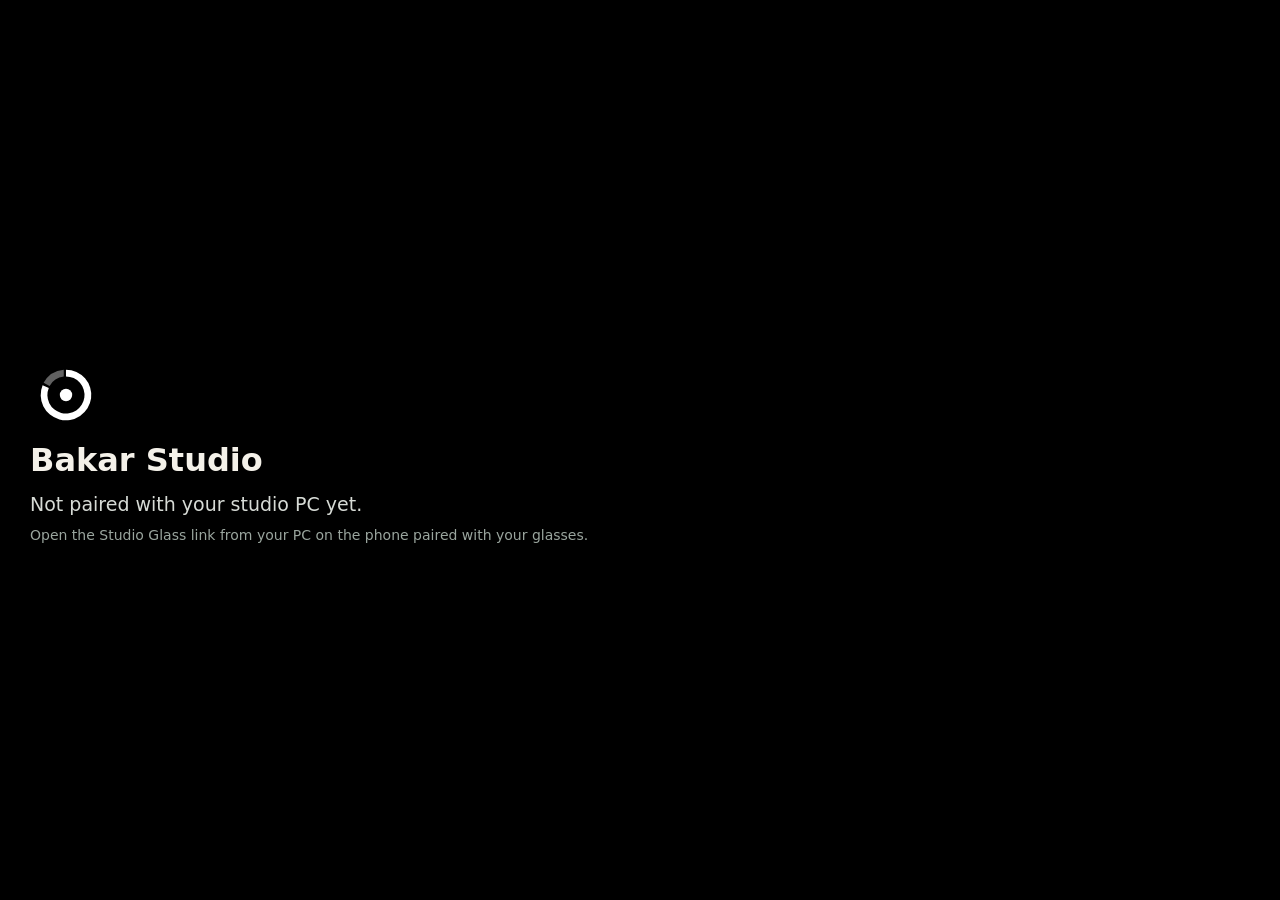
==== index.html @ 51a5f8b8 "Live only when the PC answers; job names, battery chip, calm, less light - "Live" only when the PC a" ====
<!doctype html>
<html lang="en">
<head>
  <meta charset="utf-8">
  <meta name="viewport" content="width=device-width, initial-scale=1">
  <meta name="application-name" content="Bakar Studio">
  <meta name="description" content="Bakar Studio at a glance on Meta Ray-Ban Display: renders, AI work, today's AI use at API prices and these glasses' battery and tracking, sent privately from the studio PC.">
  <meta name="mrbd-web-app-capable" content="yes">
  <meta name="robots" content="noindex, nofollow">
  <meta name="theme-color" content="#000000">
  <title>Bakar Studio</title>
  <link rel="icon" href="icon.svg" type="image/svg+xml">
  <link rel="stylesheet" href="style.css">
</head>
<body>
  <main>
    <section id="glance" class="screen" aria-labelledby="title">
      <header class="topline">
        <span class="brand" id="title">Bakar Studio</span>
        <span class="right">
          <span id="state" class="state" hidden><span id="dot" class="dot" aria-hidden="true"></span><span id="stateText">Asking your PC…</span></span>
          <span id="gbat" class="gbat" hidden aria-label="Glasses battery">
            <svg viewBox="0 0 24 24" aria-hidden="true"><rect x="2.5" y="7" width="17" height="10" rx="2.2" fill="none" stroke="currentColor" stroke-width="1.8"/><rect x="20.2" y="10" width="1.8" height="4" rx=".6"/><rect class="gbat-fill" x="4.3" y="8.8" width="13.4" height="6.4" rx="1"/><path class="gbat-bolt" d="M12.6 7.4 8.4 12.6h2.9l-1 4 4.3-5.4h-2.9z" fill="#000" stroke="#000" stroke-width="1.6" stroke-linejoin="round"/><path class="gbat-bolt" d="M12.6 7.4 8.4 12.6h2.9l-1 4 4.3-5.4h-2.9z"/></svg><span class="gbat-text"></span>
          </span>
        </span>
      </header>

      <div id="headCard" class="head" tabindex="0">
        <p id="headline" class="headline quiet">Asking your PC…</p>
        <p id="subline" class="subline"></p>
      </div>

      <div id="rendersBlock" class="block renders" tabindex="0" aria-labelledby="rendersLabel" hidden>
        <p id="rendersLabel" class="label">Renders</p>
        <ol id="renderList" class="items"></ol>
      </div>

      <div id="pairRow" class="pair" hidden>
        <div class="block" tabindex="0" aria-labelledby="aiLabel">
          <p id="aiLabel" class="label">AI at work</p>
          <p id="aiText" class="value"></p>
          <p id="aiNote" class="note"></p>
        </div>
        <div class="block" tabindex="0" aria-labelledby="costLabel">
          <p id="costLabel" class="label">AI use today</p>
          <p id="costText" class="value"></p>
          <p id="costNote" class="note"></p>
        </div>
      </div>

      <div id="glassesBlock" class="block line" tabindex="0" aria-labelledby="glassesLabel" hidden>
        <p id="glassesLabel" class="label">Glasses</p>
        <p class="line-text"><span id="glassesText" class="value"></span><span id="glassesNote" class="note"></span></p>
      </div>
    </section>

    <section id="setup" class="screen center" hidden>
      <svg class="hero" viewBox="0 0 64 64" aria-hidden="true"><use href="icon-mono.svg#glyph"/></svg>
      <h1>Bakar Studio</h1>
      <p class="subline">Not paired with your studio PC yet.</p>
      <p class="note">Open the Studio Glass link from your PC on the phone paired with your glasses.</p>
    </section>
  </main>
  <script src="vendor/mqtt.min.js"></script>
  <script src="app.js"></script>
</body>
</html>
---- style.css ----
/* Bakar Studio on Meta Ray-Ban Display.
   Additive display: black is see-through, so only type, hairlines and the focus glow are lit. Colours
   follow the studio hub: mint for work moving, warm amber for anything that needs Bakar's eyes. */
:root {
  --ink: #f4f1e9;
  --soft: #d7dbd6;
  --dim: #9aa59e;
  --hair: rgba(255, 255, 255, 0.3);
  --mint: #8bdbb6;
  --mint-soft: rgba(139, 219, 182, 0.16);
  --warn: #f4ce90;
  --bad: #f0a5a5;
  --glow: 0 0 0 2px var(--mint), 0 0 8px rgba(139, 219, 182, 0.35);
}

* { box-sizing: border-box; }
[hidden] { display: none !important; }

html, body {
  margin: 0; inline-size: 100%; block-size: 100%;
  background: #000; color: var(--ink);
  font-family: system-ui, -apple-system, "Segoe UI", Roboto, sans-serif;
  -webkit-font-smoothing: antialiased;
}
main { block-size: 100%; }
p, h1 { margin: 0; }
svg { fill: currentColor; }

.screen { display: flex; flex-direction: column; gap: 12px; block-size: 100%; padding: 22px 30px 20px; overflow: hidden; }
.screen.center { justify-content: center; gap: 10px; }

.topline { display: flex; align-items: center; justify-content: space-between; gap: 12px; flex: none; font-size: 15px; color: var(--dim); }
.brand { font-weight: 700; letter-spacing: 0.04em; text-transform: uppercase; font-size: 13px; color: var(--soft); white-space: nowrap; }
.right { display: inline-flex; align-items: center; gap: 14px; min-inline-size: 0; }
.state { display: inline-flex; align-items: center; gap: 8px; white-space: nowrap; min-inline-size: 0; }
#stateText { overflow: hidden; text-overflow: ellipsis; }
/* A link warning is the one thing on this line that must read outdoors: bright, not dim grey. */
.state.warn { color: var(--warn); font-weight: 600; }
.dot { flex: none; inline-size: 8px; block-size: 8px; border-radius: 50%; background: var(--dim); }
.dot.live { background: var(--mint); box-shadow: 0 0 8px var(--mint); }
.state.warn .dot { background: var(--warn); }

/* The glasses' battery, as in Tidal Glass: a bolt while charging, warm at 15% or less. */
.gbat { display: inline-flex; align-items: center; gap: 4px; flex: none; font-variant-numeric: tabular-nums; }
.gbat svg { inline-size: 18px; block-size: 18px; }
.gbat.low { color: var(--warn); font-weight: 600; }
.gbat.charging { color: var(--mint); }
.gbat .gbat-bolt { display: none; }
.gbat.charging .gbat-bolt { display: inline; }

.head, .block { border: 1.5px solid var(--hair); border-radius: 18px; outline: none; }
.head { padding: 12px 18px 14px; flex: none; }
.headline { font-size: 34px; font-weight: 760; letter-spacing: -0.01em; line-height: 1.1; }
.headline.moving { color: var(--mint); }
.headline.attention { color: var(--warn); }
.headline.quiet, .headline.offline { color: var(--soft); }
.subline { font-size: 19px; color: var(--soft); margin-top: 4px; }

.block { padding: 10px 16px 12px; min-block-size: 0; }
.block.renders { flex: 1; overflow: hidden; }
.label { font-size: 13px; letter-spacing: 0.06em; text-transform: uppercase; color: var(--dim); margin-bottom: 4px; }
.value { font-size: 22px; font-weight: 700; line-height: 1.2; }
.note { font-size: 14px; color: var(--dim); margin-top: 2px; }

.items { list-style: none; margin: 0; padding: 0; display: flex; flex-direction: column; gap: 6px; }
.items li { display: grid; grid-template-columns: 14px minmax(0, 1fr) auto; align-items: baseline; gap: 10px; font-size: 19px; }
.items .mark { inline-size: 10px; block-size: 10px; border-radius: 50%; background: var(--mint); align-self: center; }
.items .mark.attention { background: var(--warn); border-radius: 2px; transform: rotate(45deg); }
.items .mark.idle { background: var(--dim); }
.items .ti { white-space: nowrap; overflow: hidden; text-overflow: ellipsis; }
.items .st { font-size: 15px; color: var(--dim); white-space: nowrap; font-variant-numeric: tabular-nums; }
.items .why { grid-column: 2 / 4; font-size: 15px; color: var(--warn); white-space: nowrap; overflow: hidden; text-overflow: ellipsis; margin-top: -4px; }
.items li.more .ti { color: var(--dim); font-size: 16px; }

.pair { display: grid; grid-template-columns: minmax(0, 1fr) minmax(0, 1fr); gap: 12px; flex: none; }
.pair .value, .pair .note { white-space: nowrap; overflow: hidden; text-overflow: ellipsis; }
.block.line { display: flex; align-items: baseline; gap: 14px; flex: none; padding: 8px 16px 9px; min-block-size: 44px; }
.block.line .label { margin-bottom: 0; }
.line-text { display: flex; align-items: baseline; gap: 12px; min-inline-size: 0; }
.line-text .note { margin-top: 0; white-space: nowrap; overflow: hidden; text-overflow: ellipsis; }
.value.low { color: var(--warn); }
.value.quiet { color: var(--soft); font-weight: 600; font-size: 18px; }
.line-text .value { white-space: nowrap; flex: none; }

/* Focus is a ring, never a fill: the page is read-only, and a lit card would only spend light. */
.head:focus, .block:focus { border-color: var(--mint); box-shadow: var(--glow); }

h1 { font-size: 32px; }
.hero { inline-size: 72px; block-size: 72px; color: var(--mint); }

/* The PC isn't answering, or the link is down: everything below the top line is its last update. */
body.stale .head, body.stale .block { opacity: 0.55; }

/* ---- calm: less light while nobody is touching it ------------------------------------------
   After 15 s without a swipe or pinch, borders, labels and secondary text dim. A link warning keeps
   everything bright; a render problem's headline and reasons, and a low battery, stay bright. */
body.calm .head, body.calm .block { border-color: rgba(255, 255, 255, 0.14); }
body.calm .head:focus, body.calm .block:focus { border-color: rgba(139, 219, 182, 0.5); box-shadow: none; }
body.calm .brand, body.calm .state, body.calm .label, body.calm .note, body.calm .subline,
body.calm .items .st, body.calm .items .mark, body.calm .gbat:not(.low) { opacity: 0.55; }
body.calm .headline:not(.attention), body.calm .value, body.calm .items .ti { opacity: 0.7; }

@media (prefers-reduced-motion: no-preference) {
  .head, .block { transition: box-shadow 140ms ease, border-color 140ms ease; }
  /* Easing into calm is slow so it never draws the eye; waking is instant (no transition back). */
  body.calm .brand, body.calm .state, body.calm .label, body.calm .note, body.calm .subline,
  body.calm .items .st, body.calm .items .mark, body.calm .gbat, body.calm .headline, body.calm .value,
  body.calm .items .ti { transition: opacity 900ms ease; }
}
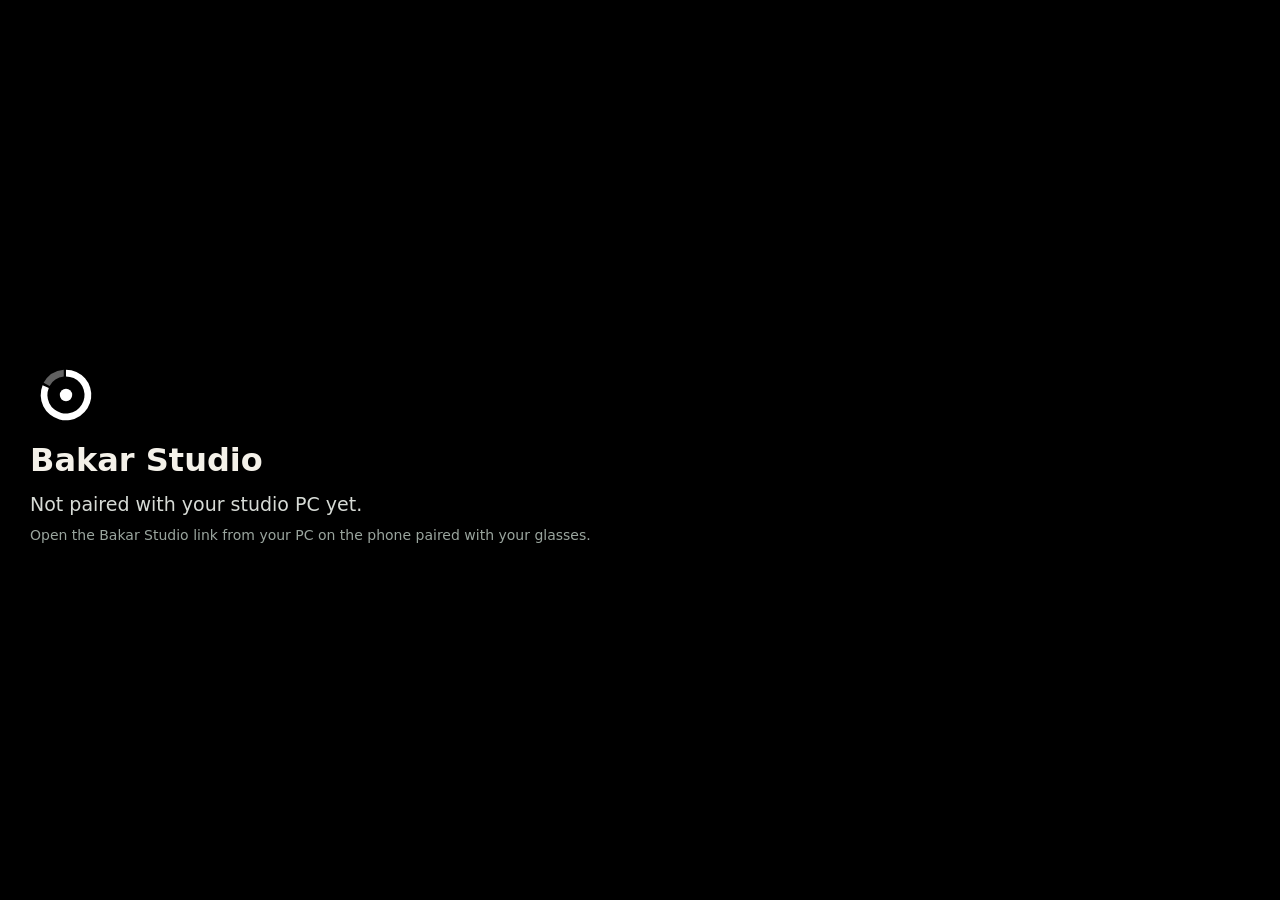
==== commit b2baf454: "Expose Bakar Studio launcher icons and picture review description" ====
--- a/index.html
+++ b/index.html
@@ -4,12 +4,21 @@
   <meta charset="utf-8">
   <meta name="viewport" content="width=device-width, initial-scale=1">
   <meta name="application-name" content="Bakar Studio">
-  <meta name="description" content="Bakar Studio at a glance on Meta Ray-Ban Display: renders, AI work, today's AI use at API prices and these glasses' battery and tracking, sent privately from the studio PC.">
+  <meta name="description" content="Check render progress, review pictures and send feedback to your studio PC.">
   <meta name="mrbd-web-app-capable" content="yes">
   <meta name="robots" content="noindex, nofollow">
   <meta name="theme-color" content="#000000">
   <title>Bakar Studio</title>
   <link rel="icon" href="icon.svg" type="image/svg+xml">
+  <meta property="og:title" content="Bakar Studio">
+  <meta property="og:description" content="Check render progress, review pictures and send feedback to your studio PC.">
+  <meta property="og:image" content="https://baklarrrr.github.io/studio-glass/icon-512.png">
+  <meta property="og:image:width" content="512">
+  <meta property="og:image:height" content="512">
+  <meta property="og:image:alt" content="A mint progress ring around a white dot.">
+  <link rel="manifest" href="manifest.webmanifest">
+  <link rel="apple-touch-icon" href="icon-192.png">
+  <link rel="icon" type="image/png" sizes="192x192" href="icon-192.png">
   <link rel="stylesheet" href="style.css">
 </head>
 <body>
@@ -25,43 +34,91 @@
         </span>
       </header>
 
-      <div id="headCard" class="head" tabindex="0">
-        <p id="headline" class="headline quiet">Asking your PC…</p>
-        <p id="subline" class="subline"></p>
-      </div>
+      <nav id="rootNavigation" class="root-navigation" aria-label="Studio views"><button id="studioTab" type="button" data-peer="studio" aria-current="page">Studio</button><button id="picturesTab" type="button" data-peer="pictures">Pictures</button><button id="feedbackTab" type="button" data-peer="feedback">Feedback</button></nav>
+      <button id="desktopBack" class="desktop-back" type="button" hidden>Back</button>
+      <button id="headCard" class="head dashboard" type="button" disabled aria-disabled="true" aria-label="Open render jobs">
+        <span id="headline" class="headline quiet">Asking your PC…</span>
+        <span id="subline" class="subline"></span>
+      </button>
 
-      <div id="rendersBlock" class="block renders" tabindex="0" aria-labelledby="rendersLabel" hidden>
-        <p id="rendersLabel" class="label">Renders</p>
+      <button id="rendersBlock" class="block renders dashboard" type="button" aria-label="Open all render jobs" hidden>
+        <p id="rendersLabel" class="label">Renders <span class="open-hint">Open jobs ›</span></p>
         <ol id="renderList" class="items"></ol>
-      </div>
+      </button>
+      <button id="picturesButton" class="pictures-entry dashboard" type="button" hidden>Pictures <span>View renders and give feedback ›</span></button>
 
-      <div id="pairRow" class="pair" hidden>
-        <div class="block" tabindex="0" aria-labelledby="aiLabel">
+      <div id="pairRow" class="pair dashboard" hidden>
+        <div class="block" aria-labelledby="aiLabel">
           <p id="aiLabel" class="label">AI at work</p>
           <p id="aiText" class="value"></p>
           <p id="aiNote" class="note"></p>
         </div>
-        <div class="block" tabindex="0" aria-labelledby="costLabel">
+        <div class="block" aria-labelledby="costLabel">
           <p id="costLabel" class="label">AI use today</p>
           <p id="costText" class="value"></p>
           <p id="costNote" class="note"></p>
         </div>
       </div>
 
-      <div id="glassesBlock" class="block line" tabindex="0" aria-labelledby="glassesLabel" hidden>
+      <div id="glassesBlock" class="block line dashboard" aria-labelledby="glassesLabel" hidden>
         <p id="glassesLabel" class="label">Glasses</p>
         <p class="line-text"><span id="glassesText" class="value"></span><span id="glassesNote" class="note"></span></p>
       </div>
+
+      <section id="jobScreen" class="job-screen" aria-labelledby="jobHeading" hidden>
+        <div class="job-heading-row">
+          <h1 id="jobHeading">Render jobs</h1>
+          <div class="job-actions">
+
+            <button id="refreshButton" type="button">Refresh</button>
+          </div>
+        </div>
+        <p id="jobContext" class="job-context"></p>
+        <div id="jobBody" class="job-body native-scroll" tabindex="0">
+          <ol id="jobList" class="job-list"></ol>
+          <p id="jobEmpty" class="job-empty" hidden></p>
+          <div id="detailText" class="detail-text" hidden></div>
+        </div>
+        <button id="jobPicturesButton" class="pictures-link" type="button">Browse render pictures</button>
+      </section>
+      <section id="reviewScreen" class="review-screen" aria-labelledby="reviewHeading" hidden>
+        <header class="review-heading"><h1 id="reviewHeading">Pictures</h1><div class="review-top-actions"><button id="reviewRefresh" type="button">Refresh</button></div></header>
+        <p id="reviewMessage" class="review-message" role="status" hidden></p>
+        <p id="reviewIdentity" class="review-identity" hidden></p>
+        <div id="reviewContent" class="review-content native-scroll" tabindex="0" aria-label="View content">
+          <ol id="pictureList" class="picture-list" hidden></ol><ol id="feedbackList" class="picture-list" hidden></ol>
+          <button id="pictureFrame" type="button" class="picture-frame" tabindex="-1" aria-label="Render picture at fit." hidden><img id="renderPicture" alt=""></button>
+          <section id="feedbackForm" class="feedback-form" hidden>
+            <label for="feedbackText">What should change?</label><textarea id="feedbackText" maxlength="2000" placeholder="Select this field to write or dictate feedback." spellcheck="true"></textarea>
+            <div class="feedback-edit-meta"><p id="feedbackCount" class="review-small"></p><button id="finishEditing" class="desktop-only" type="button">Finish editing</button></div>
+            <div class="provider-row" role="group" aria-label="Who should work on this?"><span>Send to</span><button type="button" data-provider="auto" aria-pressed="true">Auto</button><button type="button" data-provider="codex" aria-pressed="false">Codex</button><button type="button" data-provider="claude" aria-pressed="false">Claude</button></div>
+            <p class="review-small">Feedback creates a Studio task. Progress is shown here.</p>
+          </section>
+          <div id="reviewText" class="review-text" hidden></div>
+        </div>
+        <p id="inboxCoverage" class="review-small" hidden></p>
+        <p id="inspectHint" class="review-small" hidden>Directions move the picture. Select or Back returns to fit.</p>
+        <p id="revisionHint" class="review-small" hidden>Starts a new revision. Earlier feedback stays in Feedback.</p>
+        <nav id="reviewPager" class="review-pager" aria-label="Picture or text pages"><button id="reviewPrevious" type="button">Previous</button><span id="reviewPosition" aria-live="polite"></span><button id="reviewNext" type="button">Next</button></nav>
+        <div id="reviewActions" class="review-actions">
+          <button id="zoomPicture" type="button" hidden>Inspect</button><button id="giveFeedback" type="button" hidden>Give feedback</button><button id="newFeedback" type="button" hidden>New feedback</button>
+          <button id="editFeedback" type="button" hidden>Edit feedback</button><button id="revisePicture" type="button" hidden>Revise this picture</button><button id="reviewFeedback" type="button" hidden>Review feedback</button><button id="sendFeedback" type="button" hidden>Send feedback</button>
+          <button id="retryFeedback" type="button" hidden>Retry same feedback</button><button id="checkReceipt" type="button" hidden>Check progress</button>
+          <button id="usePictureVersion" type="button" hidden>Use this picture version</button><button id="openReviewResult" type="button" hidden>Open result picture</button>
+        </div>
+      </section>
     </section>
 
     <section id="setup" class="screen center" hidden>
       <svg class="hero" viewBox="0 0 64 64" aria-hidden="true"><use href="icon-mono.svg#glyph"/></svg>
       <h1>Bakar Studio</h1>
       <p class="subline">Not paired with your studio PC yet.</p>
-      <p class="note">Open the Studio Glass link from your PC on the phone paired with your glasses.</p>
+      <p class="note">Open the Bakar Studio link from your PC on the phone paired with your glasses.</p>
     </section>
   </main>
   <script src="vendor/mqtt.min.js"></script>
+  <script src="navigation.js"></script>
+  <script src="review.js"></script>
   <script src="app.js"></script>
 </body>
 </html>
--- a/style.css
+++ b/style.css
@@ -24,6 +24,11 @@
 }
 main { block-size: 100%; }
 p, h1 { margin: 0; }
+button { font: inherit; color: inherit; background: transparent; cursor: pointer; }
+.pictures-entry, .pictures-link { border: 1.5px solid var(--hair); border-radius: 12px; padding: 9px 16px; min-block-size: 48px; text-align: left; font-size: 20px; flex: none; }
+.pictures-entry span { float: right; font-size: 15px; color: var(--soft); padding-top: 3px; }
+.pictures-link { font-size: 16px; }
+.pictures-entry:focus, .pictures-link:focus { outline: none; border-color: var(--mint); box-shadow: var(--glow); }
 svg { fill: currentColor; }
 
 .screen { display: flex; flex-direction: column; gap: 12px; block-size: 100%; padding: 22px 30px 20px; overflow: hidden; }
@@ -59,6 +64,7 @@
 .block { padding: 10px 16px 12px; min-block-size: 0; }
 .block.renders { flex: 1; overflow: hidden; }
 .label { font-size: 13px; letter-spacing: 0.06em; text-transform: uppercase; color: var(--dim); margin-bottom: 4px; }
+.open-hint { float: right; font-size: 14px; letter-spacing: 0; text-transform: none; color: var(--soft); }
 .value { font-size: 22px; font-weight: 700; line-height: 1.2; }
 .note { font-size: 14px; color: var(--dim); margin-top: 2px; }
 
@@ -82,8 +88,44 @@
 .value.quiet { color: var(--soft); font-weight: 600; font-size: 18px; }
 .line-text .value { white-space: nowrap; flex: none; }
 
-/* Focus is a ring, never a fill: the page is read-only, and a lit card would only spend light. */
+/* Focus is a ring, never a fill: preserve the additive display's black background. */
 .head:focus, .block:focus { border-color: var(--mint); box-shadow: var(--glow); }
+.head[aria-disabled="false"], .renders[role="button"] { cursor: pointer; }
+
+/* Readable pages, with every control kept inside the glasses' 600 × 600 display. */
+.job-screen { display: flex; flex-direction: column; gap: 12px; flex: 1; min-block-size: 0; }
+.job-heading-row { display: flex; align-items: center; justify-content: space-between; gap: 12px; flex: none; }
+.job-heading-row h1 { font-size: 26px; font-weight: 700; line-height: 1.15; }
+.job-heading-row .detail-heading { min-inline-size: 0; white-space: nowrap; overflow: hidden; text-overflow: ellipsis; font-size: 22px; }
+.job-actions { display: flex; gap: 8px; flex: none; }
+.job-actions button, .job-pager button { border: 1.5px solid var(--hair); border-radius: 12px; min-block-size: 48px; padding: 8px 12px; font-size: 17px; }
+.job-screen button:focus { outline: none; border-color: var(--mint); box-shadow: var(--glow); }
+.job-screen button:disabled { opacity: 0.35; cursor: default; }
+.job-context { color: var(--soft); font-size: 15px; line-height: 1.35; flex: none; white-space: pre-line; }
+.job-context:empty { display: none; }
+.job-context.saved { color: var(--warn); }
+.job-body { flex: 1; min-block-size: 0; overflow: hidden; }
+.job-list { list-style: none; margin: 0; padding: 3px; display: flex; flex-direction: column; gap: 10px; }
+.job-button { display: block; inline-size: 100%; text-align: left; border: 1.5px solid var(--hair); border-radius: 16px; padding: 11px 14px; min-block-size: 74px; }
+.job-name { display: block; font-size: 21px; font-weight: 700; white-space: nowrap; overflow: hidden; text-overflow: ellipsis; }
+.job-meta { display: block; color: var(--mint); font-size: 16px; margin-top: 4px; }
+.job-button.attention .job-meta { color: var(--warn); }
+.job-button.queued .job-meta { color: var(--soft); }
+.job-empty { font-size: 22px; line-height: 1.4; padding: 12px 3px; }
+.detail-text { font-size: 22px; line-height: 1.4; white-space: pre-wrap; overflow-wrap: anywhere; padding: 3px; }
+.job-pager { display: flex; align-items: center; justify-content: space-between; gap: 12px; flex: none; }
+#pagePosition { color: var(--soft); font-size: 16px; text-align: center; font-variant-numeric: tabular-nums; }
+.job-disclosure { font-size: 14px; line-height: 1.3; color: var(--dim); flex: none; }
+body.calm .job-screen button { border-color: rgba(255, 255, 255, 0.14); }
+body.calm .job-screen button:focus { border-color: rgba(139, 219, 182, 0.5); box-shadow: none; }
+body.calm .job-disclosure { opacity: 0.55; }
+@media (max-width: 480px) {
+  .screen { padding-inline: 18px; }
+  .job-heading-row { align-items: flex-start; }
+  .job-heading-row h1 { font-size: 24px; }
+  .job-actions { gap: 5px; }
+  .job-actions button { padding-inline: 9px; }
+}
 
 h1 { font-size: 32px; }
 .hero { inline-size: 72px; block-size: 72px; color: var(--mint); }
@@ -107,3 +149,112 @@
   body.calm .items .st, body.calm .items .mark, body.calm .gbat, body.calm .headline, body.calm .value,
   body.calm .items .ti { transition: opacity 900ms ease; }
 }
+
+/* Picture review: one image, its identity, and deliberate feedback; never a fabricated preview. */
+.review-screen { display: flex; flex: 1; min-block-size: 0; flex-direction: column; gap: 10px; }
+.review-heading { display: flex; align-items: center; justify-content: space-between; gap: 12px; flex: none; }
+.review-heading h1 { font-size: 26px; line-height: 1.2; min-inline-size: 0; }
+.review-heading .picture-heading { font-size: 22px; white-space: nowrap; overflow: hidden; text-overflow: ellipsis; }
+.review-top-actions { display: flex; gap: 8px; flex: none; }
+.review-screen button { border: 1.5px solid var(--hair); border-radius: 12px; min-block-size: 46px; padding: 8px 12px; font-size: 17px; }
+.review-screen button:focus, .review-screen textarea:focus, .picture-frame:focus { outline: none; border-color: var(--mint); box-shadow: var(--glow); }
+.review-screen button:disabled { opacity: 0.38; cursor: default; }
+.review-message { flex: none; font-size: 15px; line-height: 1.3; color: var(--warn); overflow-wrap: anywhere; }
+.review-identity { flex: none; font-size: 14px; line-height: 1.3; color: var(--soft); overflow-wrap: anywhere; }
+.review-content { flex: 1; min-block-size: 0; overflow: hidden; }
+.picture-list { margin: 0; padding: 3px; list-style: none; display: flex; flex-direction: column; gap: 8px; }
+.picture-list .picture-button { inline-size: 100%; block-size: 68px; display: flex; flex-direction: column; justify-content: center; text-align: left; padding: 8px 14px; }
+.picture-button span { font-size: 20px; font-weight: 700; inline-size: 100%; white-space: nowrap; overflow: hidden; text-overflow: ellipsis; }
+.picture-button small { color: var(--soft); font-size: 14px; margin-top: 3px; }
+.picture-frame { block-size: 100%; inline-size: 100%; overflow: hidden; border: 1px solid transparent; border-radius: 4px; }
+.picture-frame img { display: block; block-size: 100%; inline-size: 100%; object-fit: contain; transform-origin: center; }
+.review-pager { display: flex; justify-content: space-between; align-items: center; gap: 10px; flex: none; }
+.review-pager span { font-size: 15px; color: var(--soft); text-align: center; }
+.review-actions { display: flex; gap: 10px; flex: none; flex-wrap: wrap; }
+.review-actions button { flex: 1; }
+.review-actions #giveFeedback, .review-actions #reviewFeedback, .review-actions #sendFeedback { border-color: var(--mint); }
+.feedback-form { display: flex; flex-direction: column; block-size: 100%; gap: 8px; }
+.feedback-form label { font-size: 21px; font-weight: 700; }
+.feedback-form textarea { flex: 1; min-block-size: 70px; resize: none; background: transparent; color: var(--ink); border: 1.5px solid var(--hair); border-radius: 12px; padding: 12px; font: 20px/1.4 system-ui,sans-serif; }
+.feedback-form textarea::placeholder { color: var(--dim); }
+.provider-row { display: flex; align-items: center; gap: 8px; flex: none; }
+.provider-row span { font-size: 15px; color: var(--soft); }
+.provider-row button { flex: 1; padding-inline: 8px; }
+.provider-row [aria-pressed="true"] { border-color: var(--mint); color: var(--mint); }
+.review-small { font-size: 14px; line-height: 1.3; color: var(--soft); flex: none; }
+.review-text { font-size: 21px; line-height: 1.4; white-space: pre-wrap; overflow-wrap: anywhere; padding: 3px; }
+@media (max-width: 420px) {
+  .screen { padding: 16px; gap: 10px; }
+  .topline { gap: 8px; }
+  .brand { font-size: 11px; }
+  .right { gap: 7px; }
+  .state { font-size: 13px; gap: 5px; }
+  .review-heading { align-items: flex-start; gap: 8px; }
+  .review-heading h1 { font-size: 22px; }
+  .review-top-actions { gap: 5px; }
+  .review-top-actions button { padding-inline: 8px; font-size: 15px; }
+  .review-text { font-size: 19px; }
+  .review-actions { gap: 8px; }
+  .provider-row { gap: 5px; }
+  .provider-row button { font-size: 15px; }
+  .pictures-entry span { float: none; display: block; padding-top: 1px; }
+}
+@media (max-height: 430px) {
+  .screen { padding-block: 10px; gap: 6px; }
+  .review-screen { gap: 6px; }
+  .review-heading h1 { font-size: 22px; }
+  .review-screen button { min-block-size: 38px; padding-block: 5px; }
+  .feedback-form { gap: 5px; }
+  .feedback-form textarea { min-block-size: 42px; padding: 6px 10px; font-size: 18px; }
+  .feedback-form label { font-size: 18px; }
+}
+
+/* Native navigation: root peers, one content scroller, and a docked action rail. */
+.root-navigation { display: flex; flex: none; gap: 10px; }
+.root-navigation button { flex: 1; min-block-size: 44px; border: 1.5px solid var(--hair); border-radius: 10px; font-size: 18px; padding: 7px 10px; }
+.root-navigation [aria-current="page"] { color: var(--mint); }
+.root-navigation button:focus, .desktop-back:focus, .native-scroll:focus { outline: 2px solid var(--mint); outline-offset: 2px; }
+.head, button.renders { text-align: left; }
+.headline, .subline { display: block; }
+#picturesButton { display: none; }
+.desktop-only { display: none; }
+.desktop-preview .desktop-only { display: block; }
+.desktop-back { align-self: flex-start; flex: none; border: 0; padding: 0 2px; min-block-size: 26px; color: var(--soft); font-size: 15px; }
+.native-scroll { overflow: auto; overscroll-behavior: contain; scrollbar-color: var(--dim) #000; scrollbar-width: thin; scroll-padding-block: 6px; }
+.job-body, .review-content { overflow: auto; padding: 3px; }
+.job-list { padding: 3px; }
+.job-button, .picture-list li { flex: none; }
+.picture-list .picture-button { min-block-size: 72px; block-size: auto; }
+.picture-button small { line-height: 1.3; }
+.feedback-excerpt { color: var(--soft); font-size: 15px; line-height: 1.3; margin-top: 5px; display: -webkit-box; -webkit-line-clamp: 2; -webkit-box-orient: vertical; overflow: hidden; }
+.review-content.image-content { overflow: hidden; padding: 0; }
+.review-screen .picture-frame { display: block; block-size: 100%; inline-size: 100%; padding: 0; border: 0; border-radius: 0; min-block-size: 0; background: #000; }
+.review-screen .picture-frame:focus { outline: 2px solid var(--mint); outline-offset: -2px; box-shadow: none; }
+.review-content:focus { outline-offset: 0; }
+.review-actions button { min-inline-size: 0; }
+.review-actions #giveFeedback, .review-actions #revisePicture, .review-actions #reviewFeedback, .review-actions #sendFeedback { border-color: var(--hair); font-weight: 600; }
+.review-actions button:focus { border-color: var(--mint) !important; }
+.review-screen button[aria-disabled="true"] { opacity: .6; }
+.review-heading { align-items: center; }
+.review-top-actions:has(button[hidden]) { display: none; }
+.review-identity { max-block-size: 3.9em; overflow: auto; }
+.feedback-form textarea { flex: 1 1 auto; inline-size: 100%; }
+#finishEditing { align-self: flex-end; min-block-size: 30px; padding: 3px 9px; font-size: 14px; }
+.feedback-edit-meta { display: flex; align-items: center; justify-content: space-between; gap: 8px; flex: none; }
+.review-screen #feedbackCount { font-variant-numeric: tabular-nums; }
+@media (max-width: 420px) {
+  .root-navigation { gap: 7px; }
+  .root-navigation button { font-size: 16px; padding-inline: 6px; }
+  .headline { font-size: 29px; }
+  .subline { font-size: 17px; }
+  .review-actions button { font-size: 15px; padding-inline: 8px; }
+  .feedback-form textarea { font-size: 18px; }
+}
+@media (max-height: 430px) {
+  .topline { font-size: 12px; }
+  .review-heading h1 { font-size: 20px; }
+  .review-identity, .review-message, .review-small { font-size: 12px; }
+  .feedback-form { gap: 4px; }
+  .feedback-form textarea { min-block-size: 64px; }
+  .feedback-form { min-block-size: 0; }
+}
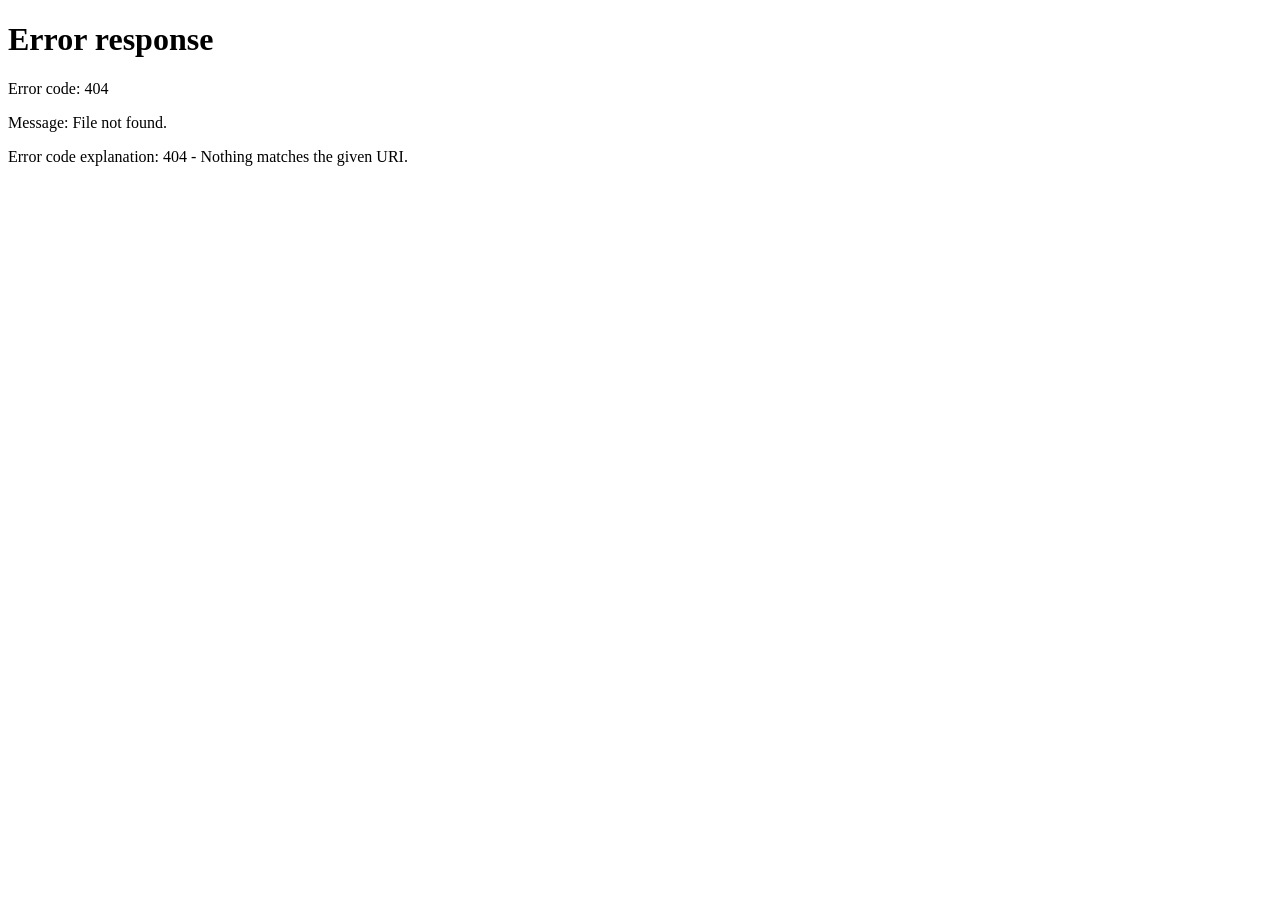
==== commit 31e54b89: "Bakar Studio is now inside Bakar Home: this address forwards there Bakar, 15 Nov 2026: one app, not " ====
--- a/index.html
+++ b/index.html
@@ -4,121 +4,53 @@
   <meta charset="utf-8">
   <meta name="viewport" content="width=device-width, initial-scale=1">
   <meta name="application-name" content="Bakar Studio">
-  <meta name="description" content="Check render progress, review pictures and send feedback to your studio PC.">
+  <meta name="description" content="Bakar Studio is now inside Bakar Home. This address opens Bakar Home.">
   <meta name="mrbd-web-app-capable" content="yes">
   <meta name="robots" content="noindex, nofollow">
+  <meta name="referrer" content="no-referrer">
   <meta name="theme-color" content="#000000">
-  <title>Bakar Studio</title>
+  <title>Bakar Home</title>
   <link rel="icon" href="icon.svg" type="image/svg+xml">
-  <meta property="og:title" content="Bakar Studio">
-  <meta property="og:description" content="Check render progress, review pictures and send feedback to your studio PC.">
-  <meta property="og:image" content="https://baklarrrr.github.io/studio-glass/icon-512.png">
-  <meta property="og:image:width" content="512">
-  <meta property="og:image:height" content="512">
-  <meta property="og:image:alt" content="A mint progress ring around a white dot.">
   <link rel="manifest" href="manifest.webmanifest">
   <link rel="apple-touch-icon" href="icon-192.png">
-  <link rel="icon" type="image/png" sizes="192x192" href="icon-192.png">
-  <link rel="stylesheet" href="style.css">
+  <style>
+    html, body { margin:0; height:100%; background:#000; color:#f3f6f4; font:24px/1.35 system-ui, -apple-system, "Segoe UI", Roboto, sans-serif; }
+    main { box-sizing:border-box; min-height:100%; max-width:600px; margin:0 auto; padding:32px; display:flex; flex-direction:column; align-items:flex-start; justify-content:center; gap:24px; }
+    p { margin:0; font-size:26px; font-weight:650; white-space:nowrap; }
+    a { display:inline-block; min-height:56px; box-sizing:border-box; padding:12px 24px; border:2px solid #56655d; border-radius:14px; color:#8bdbb6; font-size:26px; font-weight:650; text-decoration:none; }
+    a:focus { outline:3px solid #8bdbb6; outline-offset:3px; }
+  </style>
 </head>
 <body>
   <main>
-    <section id="glance" class="screen" aria-labelledby="title">
-      <header class="topline">
-        <span class="brand" id="title">Bakar Studio</span>
-        <span class="right">
-          <span id="state" class="state" hidden><span id="dot" class="dot" aria-hidden="true"></span><span id="stateText">Asking your PC…</span></span>
-          <span id="gbat" class="gbat" hidden aria-label="Glasses battery">
-            <svg viewBox="0 0 24 24" aria-hidden="true"><rect x="2.5" y="7" width="17" height="10" rx="2.2" fill="none" stroke="currentColor" stroke-width="1.8"/><rect x="20.2" y="10" width="1.8" height="4" rx=".6"/><rect class="gbat-fill" x="4.3" y="8.8" width="13.4" height="6.4" rx="1"/><path class="gbat-bolt" d="M12.6 7.4 8.4 12.6h2.9l-1 4 4.3-5.4h-2.9z" fill="#000" stroke="#000" stroke-width="1.6" stroke-linejoin="round"/><path class="gbat-bolt" d="M12.6 7.4 8.4 12.6h2.9l-1 4 4.3-5.4h-2.9z"/></svg><span class="gbat-text"></span>
-          </span>
-        </span>
-      </header>
-
-      <nav id="rootNavigation" class="root-navigation" aria-label="Studio views"><button id="studioTab" type="button" data-peer="studio" aria-current="page">Studio</button><button id="picturesTab" type="button" data-peer="pictures">Pictures</button><button id="feedbackTab" type="button" data-peer="feedback">Feedback</button></nav>
-      <button id="desktopBack" class="desktop-back" type="button" hidden>Back</button>
-      <button id="headCard" class="head dashboard" type="button" disabled aria-disabled="true" aria-label="Open render jobs">
-        <span id="headline" class="headline quiet">Asking your PC…</span>
-        <span id="subline" class="subline"></span>
-      </button>
-
-      <button id="rendersBlock" class="block renders dashboard" type="button" aria-label="Open all render jobs" hidden>
-        <p id="rendersLabel" class="label">Renders <span class="open-hint">Open jobs ›</span></p>
-        <ol id="renderList" class="items"></ol>
-      </button>
-      <button id="picturesButton" class="pictures-entry dashboard" type="button" hidden>Pictures <span>View renders and give feedback ›</span></button>
-
-      <div id="pairRow" class="pair dashboard" hidden>
-        <div class="block" aria-labelledby="aiLabel">
-          <p id="aiLabel" class="label">AI at work</p>
-          <p id="aiText" class="value"></p>
-          <p id="aiNote" class="note"></p>
-        </div>
-        <div class="block" aria-labelledby="costLabel">
-          <p id="costLabel" class="label">AI use today</p>
-          <p id="costText" class="value"></p>
-          <p id="costNote" class="note"></p>
-        </div>
-      </div>
-
-      <div id="glassesBlock" class="block line dashboard" aria-labelledby="glassesLabel" hidden>
-        <p id="glassesLabel" class="label">Glasses</p>
-        <p class="line-text"><span id="glassesText" class="value"></span><span id="glassesNote" class="note"></span></p>
-      </div>
-
-      <section id="jobScreen" class="job-screen" aria-labelledby="jobHeading" hidden>
-        <div class="job-heading-row">
-          <h1 id="jobHeading">Render jobs</h1>
-          <div class="job-actions">
-
-            <button id="refreshButton" type="button">Refresh</button>
-          </div>
-        </div>
-        <p id="jobContext" class="job-context"></p>
-        <div id="jobBody" class="job-body native-scroll" tabindex="0">
-          <ol id="jobList" class="job-list"></ol>
-          <p id="jobEmpty" class="job-empty" hidden></p>
-          <div id="detailText" class="detail-text" hidden></div>
-        </div>
-        <button id="jobPicturesButton" class="pictures-link" type="button">Browse render pictures</button>
-      </section>
-      <section id="reviewScreen" class="review-screen" aria-labelledby="reviewHeading" hidden>
-        <header class="review-heading"><h1 id="reviewHeading">Pictures</h1><div class="review-top-actions"><button id="reviewRefresh" type="button">Refresh</button></div></header>
-        <p id="reviewMessage" class="review-message" role="status" hidden></p>
-        <p id="reviewIdentity" class="review-identity" hidden></p>
-        <div id="reviewContent" class="review-content native-scroll" tabindex="0" aria-label="View content">
-          <ol id="pictureList" class="picture-list" hidden></ol><ol id="feedbackList" class="picture-list" hidden></ol>
-          <button id="pictureFrame" type="button" class="picture-frame" tabindex="-1" aria-label="Render picture at fit." hidden><img id="renderPicture" alt=""></button>
-          <section id="feedbackForm" class="feedback-form" hidden>
-            <label for="feedbackText">What should change?</label><textarea id="feedbackText" maxlength="2000" placeholder="Select this field to write or dictate feedback." spellcheck="true"></textarea>
-            <div class="feedback-edit-meta"><p id="feedbackCount" class="review-small"></p><button id="finishEditing" class="desktop-only" type="button">Finish editing</button></div>
-            <div class="provider-row" role="group" aria-label="Who should work on this?"><span>Send to</span><button type="button" data-provider="auto" aria-pressed="true">Auto</button><button type="button" data-provider="codex" aria-pressed="false">Codex</button><button type="button" data-provider="claude" aria-pressed="false">Claude</button></div>
-            <p class="review-small">Feedback creates a Studio task. Progress is shown here.</p>
-          </section>
-          <div id="reviewText" class="review-text" hidden></div>
-        </div>
-        <p id="inboxCoverage" class="review-small" hidden></p>
-        <p id="inspectHint" class="review-small" hidden>Directions move the picture. Select or Back returns to fit.</p>
-        <p id="revisionHint" class="review-small" hidden>Starts a new revision. Earlier feedback stays in Feedback.</p>
-        <nav id="reviewPager" class="review-pager" aria-label="Picture or text pages"><button id="reviewPrevious" type="button">Previous</button><span id="reviewPosition" aria-live="polite"></span><button id="reviewNext" type="button">Next</button></nav>
-        <div id="reviewActions" class="review-actions">
-          <button id="zoomPicture" type="button" hidden>Inspect</button><button id="giveFeedback" type="button" hidden>Give feedback</button><button id="newFeedback" type="button" hidden>New feedback</button>
-          <button id="editFeedback" type="button" hidden>Edit feedback</button><button id="revisePicture" type="button" hidden>Revise this picture</button><button id="reviewFeedback" type="button" hidden>Review feedback</button><button id="sendFeedback" type="button" hidden>Send feedback</button>
-          <button id="retryFeedback" type="button" hidden>Retry same feedback</button><button id="checkReceipt" type="button" hidden>Check progress</button>
-          <button id="usePictureVersion" type="button" hidden>Use this picture version</button><button id="openReviewResult" type="button" hidden>Open result picture</button>
-        </div>
-      </section>
-    </section>
-
-    <section id="setup" class="screen center" hidden>
-      <svg class="hero" viewBox="0 0 64 64" aria-hidden="true"><use href="icon-mono.svg#glyph"/></svg>
-      <h1>Bakar Studio</h1>
-      <p class="subline">Not paired with your studio PC yet.</p>
-      <p class="note">Open the Bakar Studio link from your PC on the phone paired with your glasses.</p>
-    </section>
+    <p id="moved">Bakar Studio is now inside Bakar Home.</p>
+    <a id="go" href="../glass-home/#tab=review&amp;view=renders" role="button" autofocus>Open Bakar Home</a>
   </main>
-  <script src="vendor/mqtt.min.js"></script>
-  <script src="navigation.js"></script>
-  <script src="review.js"></script>
-  <script src="app.js"></script>
+  <script>
+    // The whole app moved into Bakar Home (Review: Pictures, Feedback, Renders). An old registration or a link from the
+    // PC still lands here, so this page passes it on. A pairing arrives only in the fragment (#t=…&k=…), which no server
+    // sees; it is handed to Bakar Home in its fragment and is never stored, logged or put in a query here.
+    (function () {
+      var go = document.getElementById('go');
+      var target = new URL('../glass-home/', location.href);
+      var from = new URLSearchParams(location.hash.slice(1));
+      var to = new URLSearchParams();
+      var t = from.get('t'), k = from.get('k');
+      if (t && k) to.set('sg', t + '~' + k);
+      from.forEach(function (value, name) { if (name !== 't' && name !== 'k' && !to.has(name)) to.set(name, value); });
+      if (!to.has('tab')) to.set('tab', 'review');
+      if (!to.has('view')) to.set('view', 'renders'); // Studio opened on render progress; so does this.
+      target.search = '';
+      target.hash = to.toString();
+      go.href = target.href;
+      go.addEventListener('keydown', function (event) { if (event.key === ' ') { event.preventDefault(); go.click(); } });
+      // The PC sidebar keeps its own page.
+      if (window.STUDIO_LOCAL) { location.replace('local.html' + location.hash); return; }
+      // Replaces the old offline copy of the app on these glasses.
+      try { if ('serviceWorker' in navigator) navigator.serviceWorker.register('sw.js').catch(function () {}); } catch (e) { /* optional */ }
+      if (!window.__holdForward) location.replace(target.href);
+      else go.focus();
+    })();
+  </script>
 </body>
 </html>
